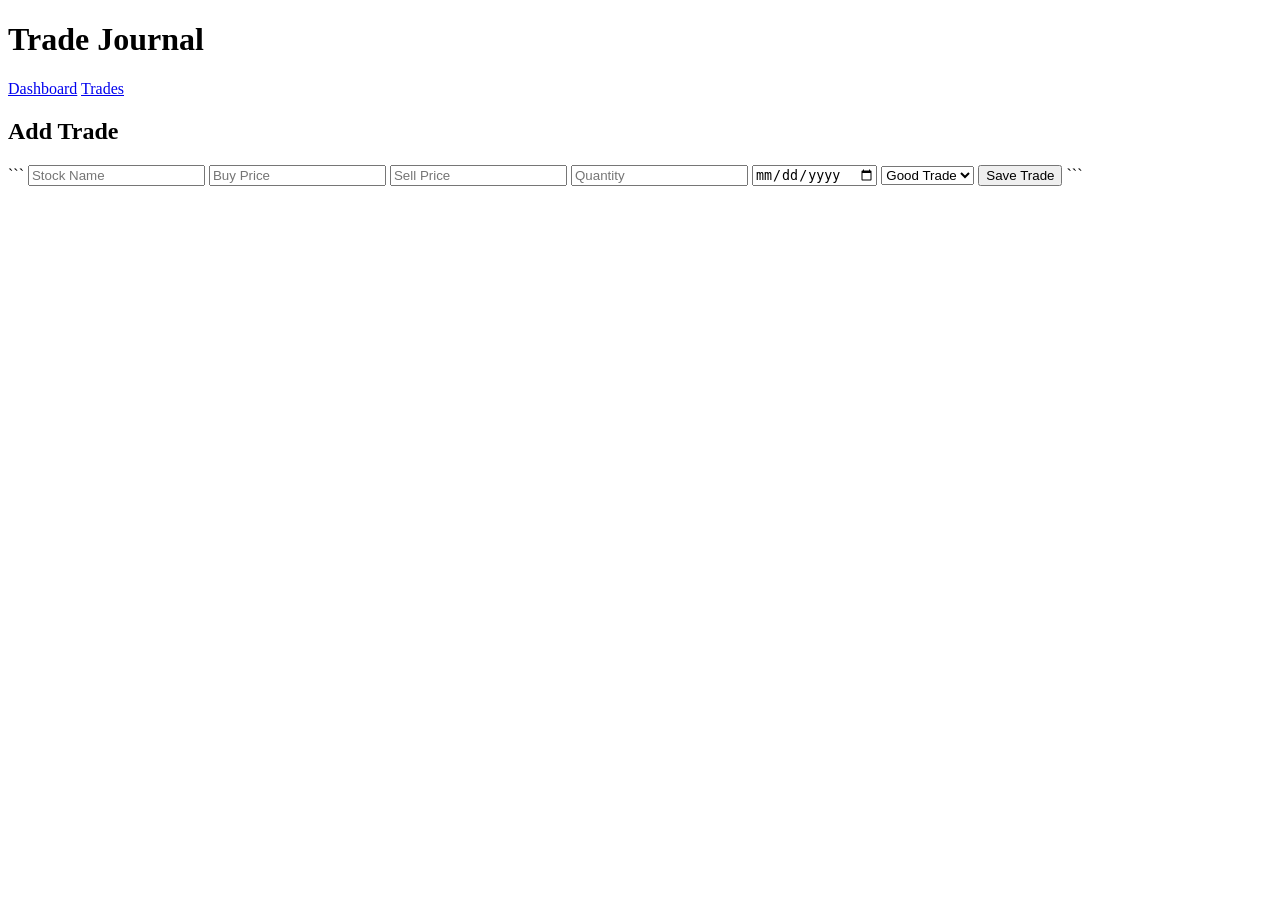
==== addTrade.html @ c793a3cf "Add files via upload" ====
<!DOCTYPE html>

<html>
<head>
  <title>Add Trade</title>
  <link rel="stylesheet" href="css/style.css">
</head>
<body>

<div class="navbar">
  <h1>Trade Journal</h1>
  <div>
    <a href="index.html">Dashboard</a>
    <a href="viewTrades.html">Trades</a>
  </div>
</div>

<div class="container">
  <div class="card">
    <h2>Add Trade</h2>

```
<input type="text" id="stock" placeholder="Stock Name">

<input type="number" id="buyPrice" placeholder="Buy Price">
<input type="number" id="sellPrice" placeholder="Sell Price">

<input type="number" id="qty" placeholder="Quantity">
<input type="date" id="date">

<select id="tag">
  <option value="Good">Good Trade</option>
  <option value="FOMO">FOMO</option>
</select>

<button onclick="addTrade()">Save Trade</button>
```

  </div>
</div>

<script src="js/addTrade.js"></script>

</body>
</html>
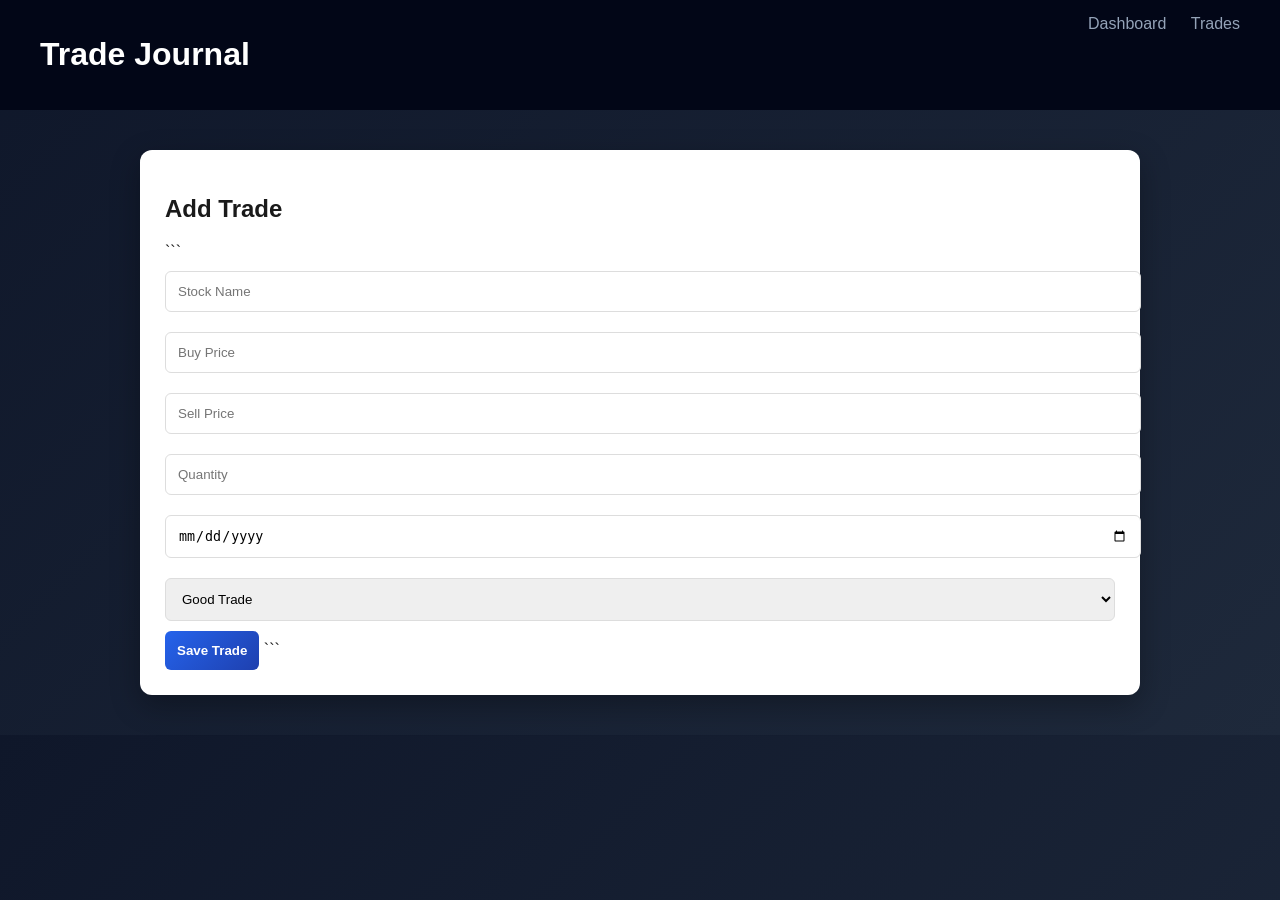
==== commit ab60f74c: "Fix HTML formatting and update script path" ====
--- a/addTrade.html
+++ b/addTrade.html
@@ -3,7 +3,7 @@
 <html>
 <head>
   <title>Add Trade</title>
-  <link rel="stylesheet" href="css/style.css">
+  <link rel="stylesheet" href="style.css">
 </head>
 <body>
 
@@ -39,7 +39,7 @@
   </div>
 </div>
 
-<script src="js/addTrade.js"></script>
+<script src="addTrade.js"></script>
 
 </body>
 </html>
--- a/style.css
+++ b/style.css
@@ -0,0 +1,137 @@
+body {
+font-family: 'Segoe UI', sans-serif;
+margin: 0;
+background: linear-gradient(135deg, #0f172a, #1e293b);
+color: #1a1a1a;
+}
+
+/* NAVBAR */
+.navbar {
+background: #020617;
+color: white;
+padding: 15px 40px;
+display: flex;
+justify-content: space-between;
+}
+
+.navbar a {
+color: #94a3b8;
+margin-left: 20px;
+text-decoration: none;
+}
+
+.navbar a:hover {
+color: white;
+}
+
+/* CONTAINER */
+.container {
+max-width: 1000px;
+margin: 40px auto;
+}
+
+/* CARD */
+.card {
+background: white;
+padding: 25px;
+border-radius: 12px;
+box-shadow: 0 10px 30px rgba(0,0,0,0.3);
+}
+
+/* DASHBOARD STATS */
+.stats {
+display: flex;
+gap: 20px;
+margin-top: 20px;
+}
+
+.stat-box {
+flex: 1;
+padding: 25px;
+border-radius: 12px;
+color: white;
+text-align: center;
+}
+
+/* Different colors for each box */
+.stat-box:nth-child(1) {
+background: linear-gradient(135deg, #3b82f6, #1d4ed8);
+}
+
+.stat-box:nth-child(2) {
+background: linear-gradient(135deg, #22c55e, #15803d);
+}
+
+.stat-box:nth-child(3) {
+background: linear-gradient(135deg, #f59e0b, #b45309);
+}
+
+.stat-box h3 {
+margin: 0;
+font-size: 14px;
+opacity: 0.9;
+}
+
+.stat-box p {
+font-size: 26px;
+font-weight: bold;
+margin-top: 10px;
+}
+
+/* FORM */
+input, select {
+width: 100%;
+padding: 12px;
+margin: 10px 0;
+border-radius: 6px;
+border: 1px solid #ddd;
+}
+
+/* BUTTON */
+button {
+padding: 12px;
+background: linear-gradient(135deg, #2563eb, #1e40af);
+color: white;
+border: none;
+border-radius: 6px;
+font-weight: bold;
+cursor: pointer;
+}
+
+button:hover {
+opacity: 0.9;
+}
+
+/* TABLE */
+table {
+width: 100%;
+border-collapse: collapse;
+}
+
+th {
+background: #020617;
+color: white;
+padding: 12px;
+}
+
+td {
+padding: 12px;
+border-bottom: 1px solid #eee;
+}
+
+/* LOGIN PAGE */
+.login-body {
+display: flex;
+justify-content: center;
+align-items: center;
+height: 100vh;
+background: linear-gradient(135deg, #0f172a, #2563eb);
+}
+
+.login-card {
+background: white;
+padding: 30px;
+width: 320px;
+border-radius: 12px;
+text-align: center;
+}
